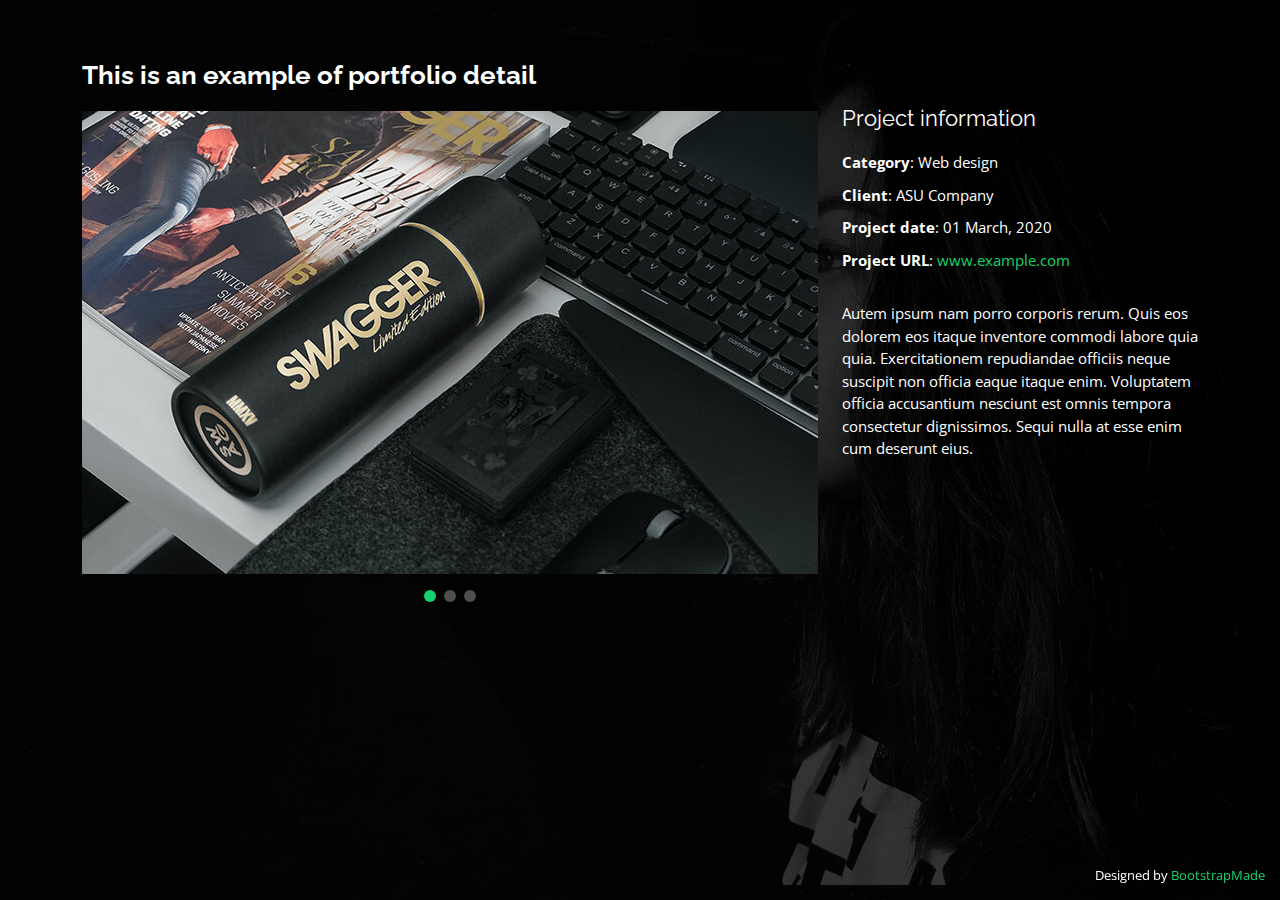
==== portfolio-details.html @ 0d632ed0 "template" ====
<!DOCTYPE html>
<html lang="en">

<head>
  <meta charset="utf-8">
  <meta content="width=device-width, initial-scale=1.0" name="viewport">

  <title>Portfolio Details - Personal Bootstrap Template</title>
  <meta content="" name="description">
  <meta content="" name="keywords">

  <!-- Favicons -->
  <link href="assets/img/favicon.png" rel="icon">
  <link href="assets/img/apple-touch-icon.png" rel="apple-touch-icon">

  <!-- Google Fonts -->
  <link href="https://fonts.googleapis.com/css?family=Open+Sans:300,300i,400,400i,600,600i,700,700i|Raleway:300,300i,400,400i,500,500i,600,600i,700,700i|Poppins:300,300i,400,400i,500,500i,600,600i,700,700i" rel="stylesheet">

  <!-- Vendor CSS Files -->
  <link href="assets/vendor/bootstrap/css/bootstrap.min.css" rel="stylesheet">
  <link href="assets/vendor/bootstrap-icons/bootstrap-icons.css" rel="stylesheet">
  <link href="assets/vendor/boxicons/css/boxicons.min.css" rel="stylesheet">
  <link href="assets/vendor/glightbox/css/glightbox.min.css" rel="stylesheet">
  <link href="assets/vendor/remixicon/remixicon.css" rel="stylesheet">
  <link href="assets/vendor/swiper/swiper-bundle.min.css" rel="stylesheet">

  <!-- Template Main CSS File -->
  <link href="assets/css/style.css" rel="stylesheet">

  <!-- =======================================================
  * Template Name: Personal - v4.10.0
  * Template URL: https://bootstrapmade.com/personal-free-resume-bootstrap-template/
  * Author: BootstrapMade.com
  * License: https://bootstrapmade.com/license/
  ======================================================== -->
</head>

<body>

  <main id="main">

    <!-- ======= Portfolio Details ======= -->
    <div id="portfolio-details" class="portfolio-details">
      <div class="container">

        <div class="row">

          <div class="col-lg-8">
            <h2 class="portfolio-title">This is an example of portfolio detail</h2>

            <div class="portfolio-details-slider swiper">
              <div class="swiper-wrapper align-items-center">

                <div class="swiper-slide">
                  <img src="assets/img/portfolio/portfolio-details-1.jpg" alt="">
                </div>

                <div class="swiper-slide">
                  <img src="assets/img/portfolio/portfolio-details-2.jpg" alt="">
                </div>

                <div class="swiper-slide">
                  <img src="assets/img/portfolio/portfolio-details-3.jpg" alt="">
                </div>

              </div>
              <div class="swiper-pagination"></div>
            </div>

          </div>

          <div class="col-lg-4 portfolio-info">
            <h3>Project information</h3>
            <ul>
              <li><strong>Category</strong>: Web design</li>
              <li><strong>Client</strong>: ASU Company</li>
              <li><strong>Project date</strong>: 01 March, 2020</li>
              <li><strong>Project URL</strong>: <a href="#">www.example.com</a></li>
            </ul>

            <p>
              Autem ipsum nam porro corporis rerum. Quis eos dolorem eos itaque inventore commodi labore quia quia. Exercitationem repudiandae officiis neque suscipit non officia eaque itaque enim. Voluptatem officia accusantium nesciunt est omnis tempora consectetur dignissimos. Sequi nulla at esse enim cum deserunt eius.
            </p>
          </div>

        </div>

      </div>
    </div><!-- End Portfolio Details -->

  </main><!-- End #main -->

  <div class="credits">
    <!-- All the links in the footer should remain intact. -->
    <!-- You can delete the links only if you purchased the pro version. -->
    <!-- Licensing information: https://bootstrapmade.com/license/ -->
    <!-- Purchase the pro version with working PHP/AJAX contact form: https://bootstrapmade.com/personal-free-resume-bootstrap-template/ -->
    Designed by <a href="https://bootstrapmade.com/">BootstrapMade</a>
  </div>

  <!-- Vendor JS Files -->
  <script src="assets/vendor/purecounter/purecounter_vanilla.js"></script>
  <script src="assets/vendor/bootstrap/js/bootstrap.bundle.min.js"></script>
  <script src="assets/vendor/glightbox/js/glightbox.min.js"></script>
  <script src="assets/vendor/isotope-layout/isotope.pkgd.min.js"></script>
  <script src="assets/vendor/swiper/swiper-bundle.min.js"></script>
  <script src="assets/vendor/waypoints/noframework.waypoints.js"></script>
  <script src="assets/vendor/php-email-form/validate.js"></script>

  <!-- Template Main JS File -->
  <script src="assets/js/main.js"></script>

</body>

</html>
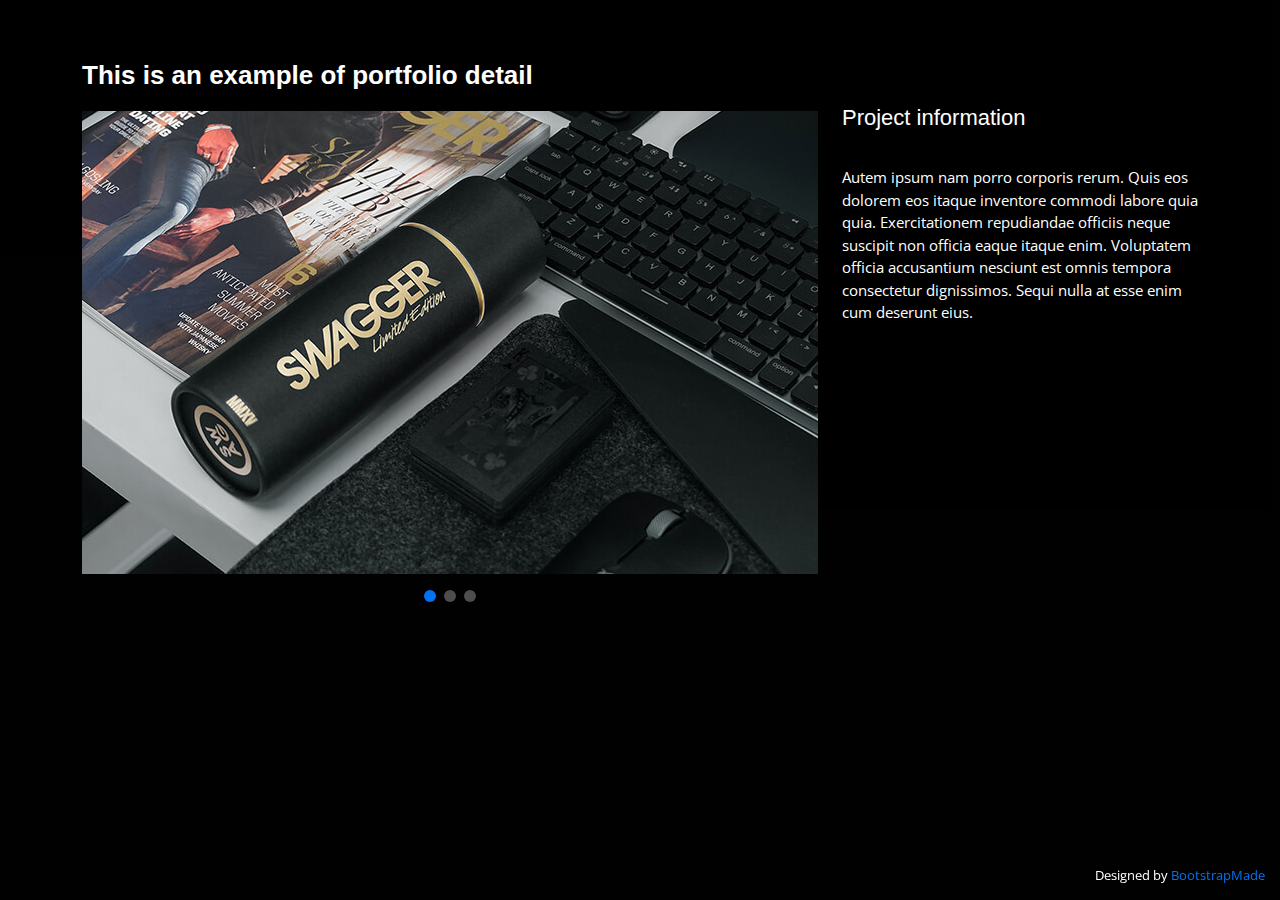
==== commit 15aa8380: "Update portfolio-details.html" ====
--- a/portfolio-details.html
+++ b/portfolio-details.html
@@ -72,10 +72,10 @@
           <div class="col-lg-4 portfolio-info">
             <h3>Project information</h3>
             <ul>
-              <li><strong>Category</strong>: Web design</li>
+              <!-- <li><strong>Category</strong>: Web design</li>
               <li><strong>Client</strong>: ASU Company</li>
               <li><strong>Project date</strong>: 01 March, 2020</li>
-              <li><strong>Project URL</strong>: <a href="#">www.example.com</a></li>
+              <li><strong>Project URL</strong>: <a href="#">www.example.com</a></li> -->
             </ul>
 
             <p>
--- a/assets/css/style.css
+++ b/assets/css/style.css
@@ -19,7 +19,8 @@
 body::before {
   content: "";
   position: fixed;
-  background: #040404 url("../img/bg.jpg") top right no-repeat;
+  /* background: #040404 url("../img/bg.jpg") top right no-repeat; */
+  background: #040404;
   background-size: cover;
   left: 0;
   right: 0;
@@ -35,12 +36,12 @@
 }
 
 a {
-  color: #18d26e;
+  color: #137bf1;
   text-decoration: none;
 }
 
 a:hover {
-  color: #35e888;
+  color: #0984e9;
   text-decoration: none;
 }
 
@@ -50,7 +51,7 @@
 h4,
 h5,
 h6 {
-  font-family: "Raleway", sans-serif;
+  font-family: sans-serif;
 }
 
 /*--------------------------------------------------------------
@@ -94,7 +95,7 @@
 
 #header h2 span {
   color: #fff;
-  border-bottom: 2px solid #18d26e;
+  border-bottom: 2px solid #0372f1;
   padding-bottom: 6px;
 }
 
@@ -123,7 +124,7 @@
 }
 
 #header .social-links a:hover {
-  background: #18d26e;
+  background: #0372f1;
 }
 
 @media (max-width: 992px) {
@@ -241,7 +242,7 @@
   height: 2px;
   bottom: -4px;
   left: 0;
-  background-color: #18d26e;
+  background-color: #0372f1;
   visibility: hidden;
   width: 0px;
   transition: all 0.3s ease-in-out 0s;
@@ -369,15 +370,15 @@
 }
 
 .section-title h2 {
-  font-size: 14px;
-  font-weight: 500;
+  font-size: 14pt;
+  font-weight: 600;
   padding: 0;
   line-height: 1px;
   margin: 0 0 20px 0;
-  letter-spacing: 2px;
+  letter-spacing: 0.9px;
   text-transform: uppercase;
-  color: #aaaaaa;
-  font-family: "Poppins", sans-serif;
+  color: #b9b9b9;
+  font-family: sans-serif;
 }
 
 .section-title h2::after {
@@ -385,7 +386,7 @@
   width: 120px;
   height: 1px;
   display: inline-block;
-  background: #4ceb95;
+  background: #2185e2;
   margin: 4px 10px;
 }
 
@@ -405,7 +406,8 @@
 .about-me .content h3 {
   font-weight: 700;
   font-size: 26px;
-  color: #18d26e;
+  margin-bottom: 20px;
+  color: #2185e2;
 }
 
 .about-me .content ul {
@@ -426,12 +428,23 @@
 .about-me .content ul i {
   font-size: 16px;
   margin-right: 5px;
-  color: #18d26e;
+  color: #0372f1;
   line-height: 0;
 }
 
 .about-me .content p:last-child {
   margin-bottom: 0;
+}
+
+.about-me .intro {
+  font-size: 13pt;
+  margin-top: 15px;
+  margin-bottom: 10px;
+}
+
+.about-me .list li{
+  font-size: 10pt;
+  height: 0;
 }
 
 /*--------------------------------------------------------------
@@ -457,7 +470,7 @@
   font-size: 24px;
   background: rgba(255, 255, 255, 0.1);
   padding: 12px;
-  color: #18d26e;
+  color: #0372f1;
   border-radius: 50px;
   line-height: 0;
 }
@@ -509,7 +522,7 @@
   width: 1px;
   height: 10px;
   transition: 0.9s;
-  background-color: #18d26e;
+  background-color: #0372f1;
 }
 
 /*--------------------------------------------------------------
@@ -572,7 +585,7 @@
 }
 
 .testimonials .testimonial-item h4 {
-  font-size: 14px;
+  font-size: 11pt;
   color: #999;
   margin: 0 0 0 45px;
 }
@@ -620,7 +633,27 @@
 }
 
 .testimonials .swiper-pagination .swiper-pagination-bullet-active {
-  background-color: #18d26e;
+  background-color: #0372f1;
+}
+
+.testimonials .title {
+  font-size: 12pt;
+  margin: 10px;
+}
+
+.testimonials .title .subtitle {
+  font-size: 12pt;
+  margin-bottom: 10px;
+}
+
+.testimonials .title .list {
+  font-family: sans-serif;
+  font-size: 10pt;
+}
+
+.testimonials .title .list .papertitle {
+  font-family: sans-serif;
+  font-size: 11pt;
 }
 
 /*--------------------------------------------------------------
@@ -647,7 +680,7 @@
   font-weight: 600;
   text-transform: uppercase;
   font-family: "Poppins", sans-serif;
-  color: #18d26e;
+  color: #0372f1;
   margin-bottom: 10px;
 }
 
@@ -680,8 +713,8 @@
   border-radius: 50px;
   left: -9px;
   top: 0;
-  background: #18d26e;
-  border: 2px solid #18d26e;
+  background: #0372f1;
+  border: 2px solid #0372f1;
 }
 
 /*--------------------------------------------------------------
@@ -698,7 +731,7 @@
   margin: 0 auto;
   width: 64px;
   height: 64px;
-  background: #18d26e;
+  background: #0372f1;
   border-radius: 5px;
   transition: all 0.3s ease-out 0s;
   display: flex;
@@ -743,8 +776,8 @@
 }
 
 .services .icon-box:hover {
-  background: #18d26e;
-  border-color: #18d26e;
+  background: #0372f1;
+  border-color: #0372f1;
 }
 
 .services .icon-box:hover .icon {
@@ -752,7 +785,7 @@
 }
 
 .services .icon-box:hover .icon i {
-  color: #18d26e;
+  color: #0372f1;
 }
 
 .services .icon-box:hover .icon::before {
@@ -797,7 +830,7 @@
 
 .portfolio #portfolio-flters li:hover,
 .portfolio #portfolio-flters li.filter-active {
-  background: #18d26e;
+  background: #0372f1;
 }
 
 .portfolio #portfolio-flters li:last-child {
@@ -991,7 +1024,7 @@
 }
 
 .portfolio-details .swiper-pagination .swiper-pagination-bullet-active {
-  background-color: #18d26e;
+  background-color: #0372f1;
 }
 
 /*--------------------------------------------------------------
@@ -1006,7 +1039,7 @@
 
 .contact .info-box i.bx {
   font-size: 24px;
-  color: #18d26e;
+  color: #0372f1;
   border-radius: 50%;
   padding: 14px;
   float: left;
@@ -1043,7 +1076,7 @@
 }
 
 .contact .info-box .social-links a:hover {
-  color: #18d26e;
+  color: #0372f1;
 }
 
 .contact .php-email-form {
@@ -1067,7 +1100,7 @@
 .contact .php-email-form .sent-message {
   display: none;
   background: rgba(255, 255, 255, 0.08);
-  background: #18d26e;
+  background: #0372f1;
   text-align: center;
   padding: 15px;
   font-weight: 600;
@@ -1087,7 +1120,7 @@
   width: 24px;
   height: 24px;
   margin: 0 10px -6px 0;
-  border: 3px solid #18d26e;
+  border: 3px solid #0372f1;
   border-top-color: #eee;
   -webkit-animation: animate-loading 1s linear infinite;
   animation: animate-loading 1s linear infinite;
@@ -1130,7 +1163,7 @@
 }
 
 .contact .php-email-form button[type=submit] {
-  background: #18d26e;
+  background: #0372f1;
   border: 0;
   padding: 10px 30px;
   color: #fff;
@@ -1186,7 +1219,7 @@
 }
 
 .credits a {
-  color: #18d26e;
+  color: #0372f1;
   transition: 0.3s;
 }
 
